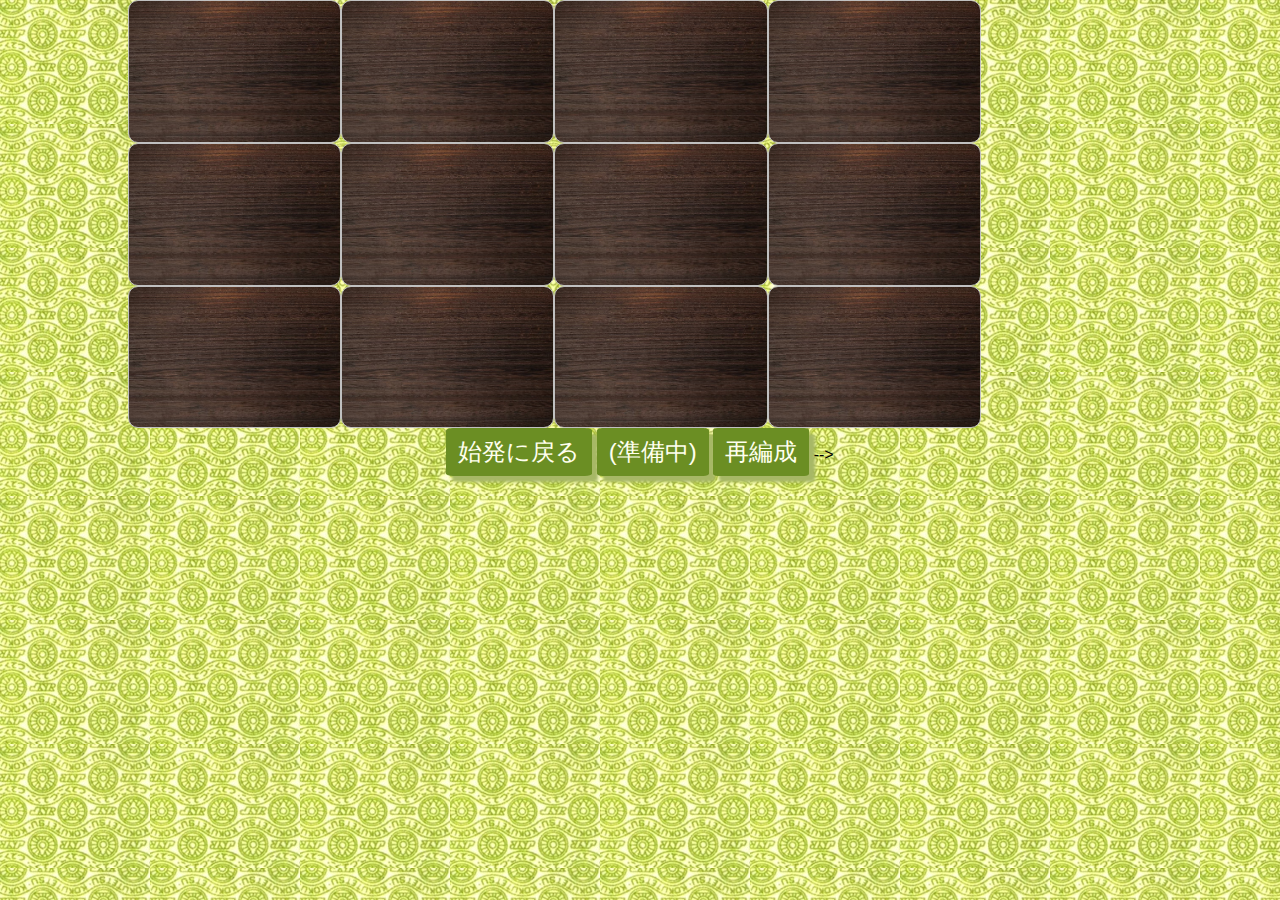
==== game.html @ 977b211f "Update game.html" ====
<!DOCTYPE html>
<html lang="ja">
<head>
  <meta charset="UTF-8">
  <meta name="viewport" content="width=device-width, initial-scale=1.0">
  <title>とれいんマーク</title>
<link rel="shortcut icon" href="favicon.ico">   
  <link rel="stylesheet" href="memory.css"/>
  <!-- media="screen" -->
  
</head>
<body class="eawase">
  <div id="kami" ></div> <!--紙ふぶき用div-->

  <div id="panel"></div> <!-- カードが入るdiv -->
  <!-- <div id="result"></div> 秒数が入るdiv -->
  
  <input type="button" class="gbtn" onclick="location.href='index.html'" value="始発に戻る">
  <input type="button" class="gbtn" onclick="location.href='photo.html'" value="(準備中)">
  <input type="button" value="再編成" id="btnReload" class="gbtn" >

<!--    <div id="kami" ></div> <!--紙ふぶき用div--> -->

  <script src="memory.js"></script>
</body>
</html>
---- memory.css ----
body{
  text-align: center;
  font-family:"zen-kaku gothic antique-black", "Hiragino Sans w3", "Hiragino Kaku Gothic PronN", "MS Pゴシック", sans-serif;
  margin: 0 auto;
  overflow: hidden;
  
}

.train{
  background-image:url("img/hatsukari.jpg");
  background-repeat: no-repeat;
  background-size: cover;
  background-position: center top;

}

h1 {
  font-family: "Zen Kaku Gothic Antique", sans-serif;
  font-weight: boldest;
  /* font-weight: 900; */
  line-height: 1;
}


.daimei {
  display: inline-block;
  background:rgb(197, 204, 221);
}

.eawase {
  background-image:url("img/jnr.jpg");
  background-repeat: repeat;
  /* background-size: cover; */
  /* background-position: center top; */

}


#panel  {
      width: 80%;
      height: 80%;
      overflow:hidden;
      margin: auto;
    }

.card{
      width : 16.5vw;
      height: 11vw;
      border: 1px solid silver;
      border-radius:10px;
      float:left;
      cursor: pointer;
    }

img{
      width: 16.5vw;
      height: 11vw;
    }

    /* 裏の状態 */
.back{
      background-image: url('img/back2.jpg');
      background-size: 16.5vw 11vw;
      }

      /* 終了時 */
.finish{
        opacity:1;
        cursor: default;
      }
      
      /* 経過秒数 */
#result{ 
        font-size: 1.2em;
        font-weight: bold;
       } 

      /* ボタンのデザイン 
input[type="button"]{
  font-size: 150%;
}*/

.btn {
  display       : inline-block;
  border-radius : 5%;          /* 角丸       */
  font-size     : 18pt;        /* 文字サイズ */
  text-align    : center;      /* 文字位置   */
  cursor        : pointer;     /* カーソル   */
  padding       : 12px 12px;   /* 余白       */
  background    : darkblue;     /* 背景色     */
  color         : #FFFFEE;     /* 文字色     */
  line-height   : 1em;         /* 1行の高さ  */
  transition    : .3s;         /* なめらか変化 */
  box-shadow    : 6px 6px 3px #A7B866; /* 影の設定 */
  border        : none;    /* 枠の指定 */
  text-decoration:none  /* 下線を消す */
}

.gbtn {
  display       : inline-block;
  border-radius : 5%;          /* 角丸       */
  font-size     : 18pt;        /* 文字サイズ */
  text-align    : center;      /* 文字位置   */
  cursor        : pointer;     /* カーソル   */
  padding       : 12px 12px;   /* 余白       */
  background    : olivedrab;     /* 背景色     */
  color         : #FFFFEE;     /* 文字色     */
  line-height   : 1em;         /* 1行の高さ  */
  transition    : .3s;         /* なめらか変化 */
  box-shadow    : 6px 6px 3px #A7B866; /* 影の設定 */
  border        : none;    /* 枠の指定 */
  text-decoration:none  /* 下線を消す */
}
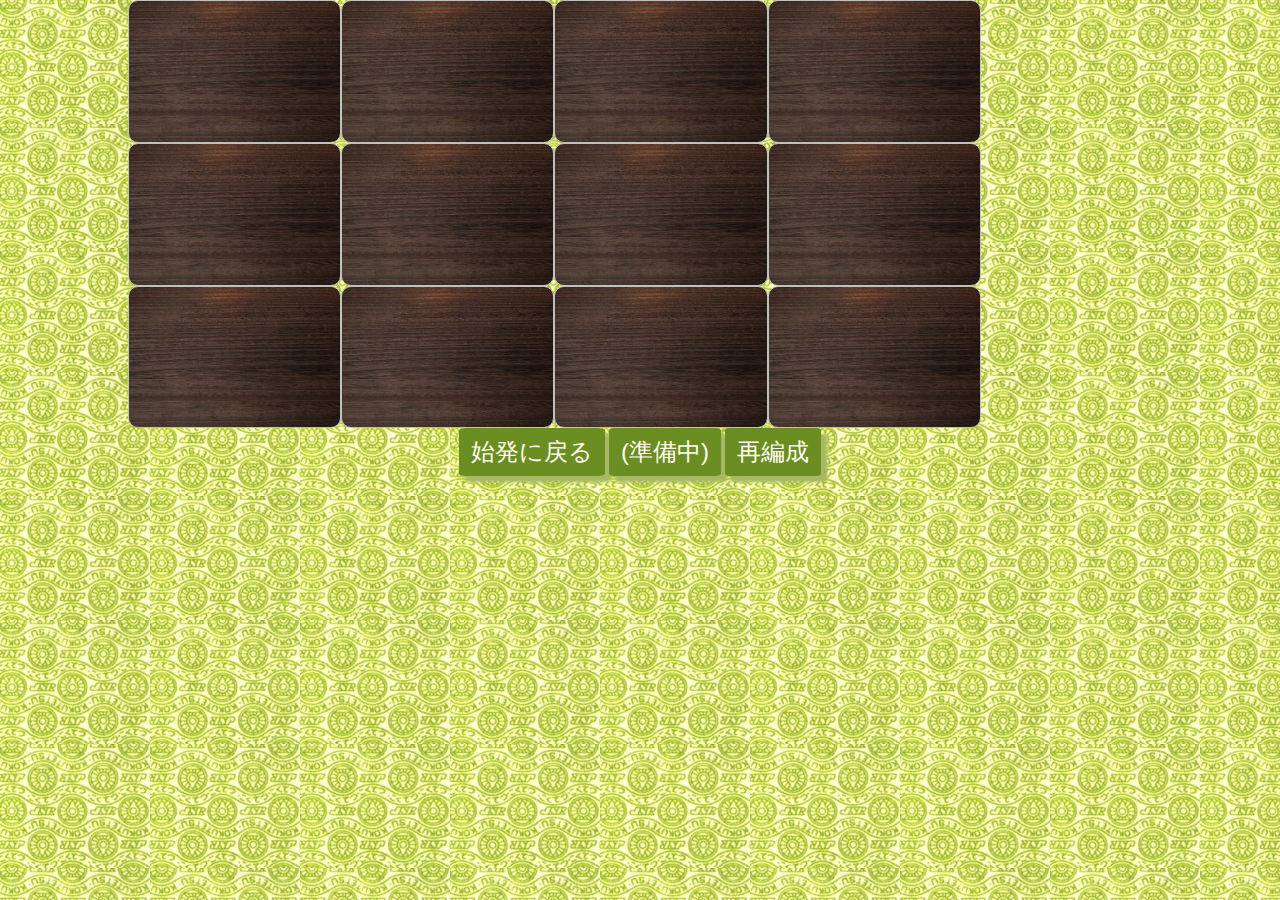
==== commit 48d4bc84: "Update game.html" ====
--- a/game.html
+++ b/game.html
@@ -10,7 +10,6 @@
   
 </head>
 <body class="eawase">
-  <div id="kami" ></div> <!--紙ふぶき用div-->
 
   <div id="panel"></div> <!-- カードが入るdiv -->
   <!-- <div id="result"></div> 秒数が入るdiv -->
@@ -19,7 +18,7 @@
   <input type="button" class="gbtn" onclick="location.href='photo.html'" value="(準備中)">
   <input type="button" value="再編成" id="btnReload" class="gbtn" >
 
-<!--    <div id="kami" ></div> <!--紙ふぶき用div--> -->
+  <div id="kami" ></div> <!--紙ふぶき用div--> 
 
   <script src="memory.js"></script>
 </body>
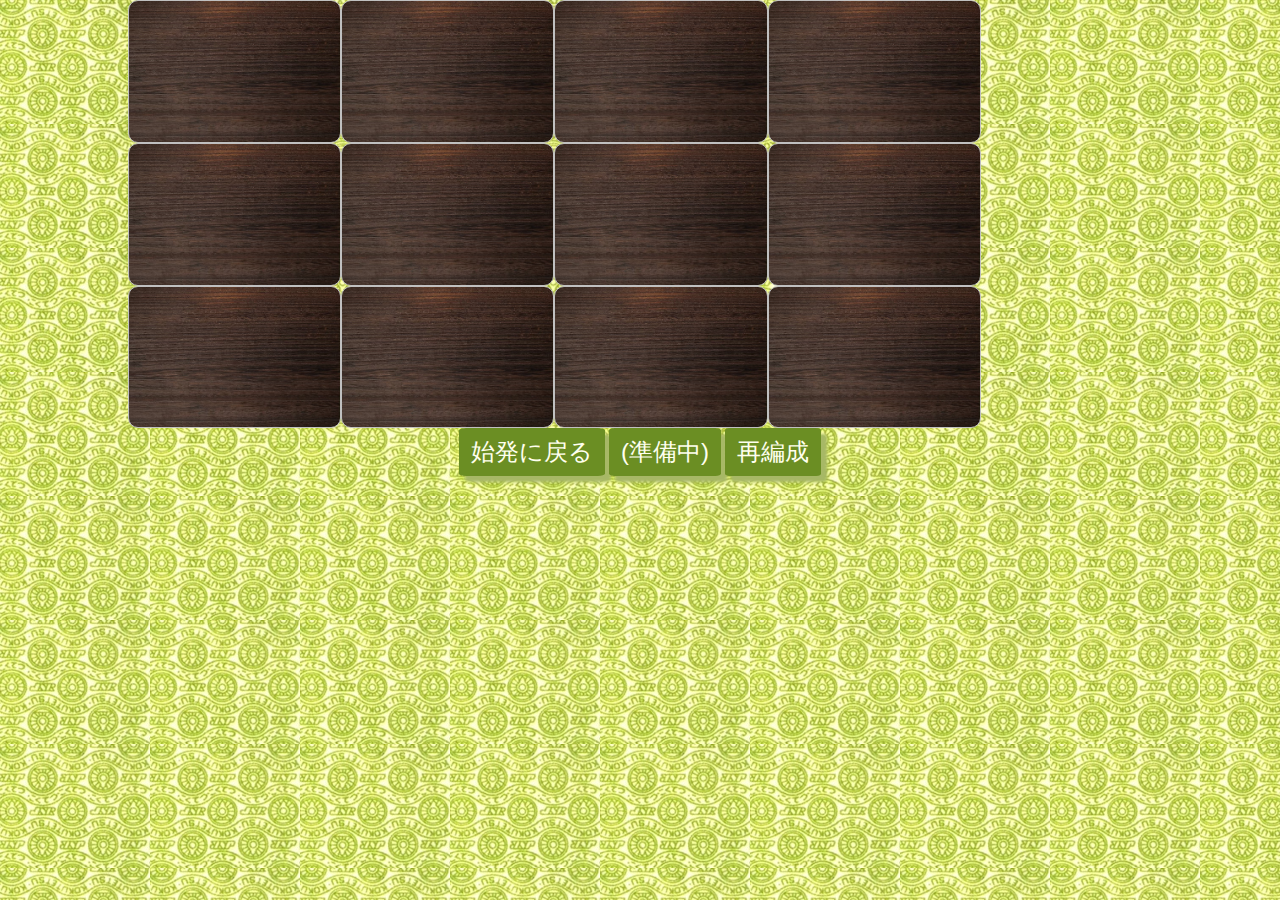
==== commit 0ddbb85b: "Update game.html" ====
--- a/game.html
+++ b/game.html
@@ -6,13 +6,16 @@
   <title>とれいんマーク</title>
 <link rel="shortcut icon" href="favicon.ico">   
   <link rel="stylesheet" href="memory.css"/>
+  <link rel="stylesheet" href="kip.css"/>
+  <link rel="stylesheet" href="style.css"/>
   <!-- media="screen" -->
   
 </head>
 <body class="eawase">
-
+  <canvas id="effectimg" width="2000px" height="1000px"></canvas>
+  <div class="kip kami"></div>
   <div id="panel"></div> <!-- カードが入るdiv -->
-  <!-- <div id="result"></div> 秒数が入るdiv -->
+  <!--<div id="result"></div>  秒数が入るdiv -->
   
   <input type="button" class="gbtn" onclick="location.href='index.html'" value="始発に戻る">
   <input type="button" class="gbtn" onclick="location.href='photo.html'" value="(準備中)">
@@ -21,5 +24,6 @@
   <div id="kami" ></div> <!--紙ふぶき用div--> 
 
   <script src="memory.js"></script>
+  <sxript src="script.js"></sxript>
 </body>
 </html>
--- a/kip.css
+++ b/kip.css
@@ -0,0 +1,22 @@
+body {
+  overflow:hidden;
+}
+
+.kip , .roll{  /*回転しながら降りていく*/
+  animation: yukimi 20s linear;
+  display: inline-block;
+  height: 1em;
+  line-height: 1em;
+  position: fixed;
+  top: -1em;
+  z-index: 1000;
+}
+
+@keyframes yukimi {
+  0% {
+      transform:translateY(0) rotateY(0);
+  }
+  100% {
+      transform:translateY(calc(100vh + 1em)) rotateY(3600deg);
+  }
+}--- a/style.css
+++ b/style.css
@@ -0,0 +1,12 @@
+body {
+	margin: 0 auto;
+	padding: 0;
+	/* background: url(https://www.solluna.blog/wp-content/uploads/2023/02/bg.jpg) no-repeat center top #000000; */
+}
+
+#effectimg {
+	position: fixed;       /*描画固定*/
+	width: 100vw;
+	height: 100vh;
+	overflow: hidden;
+}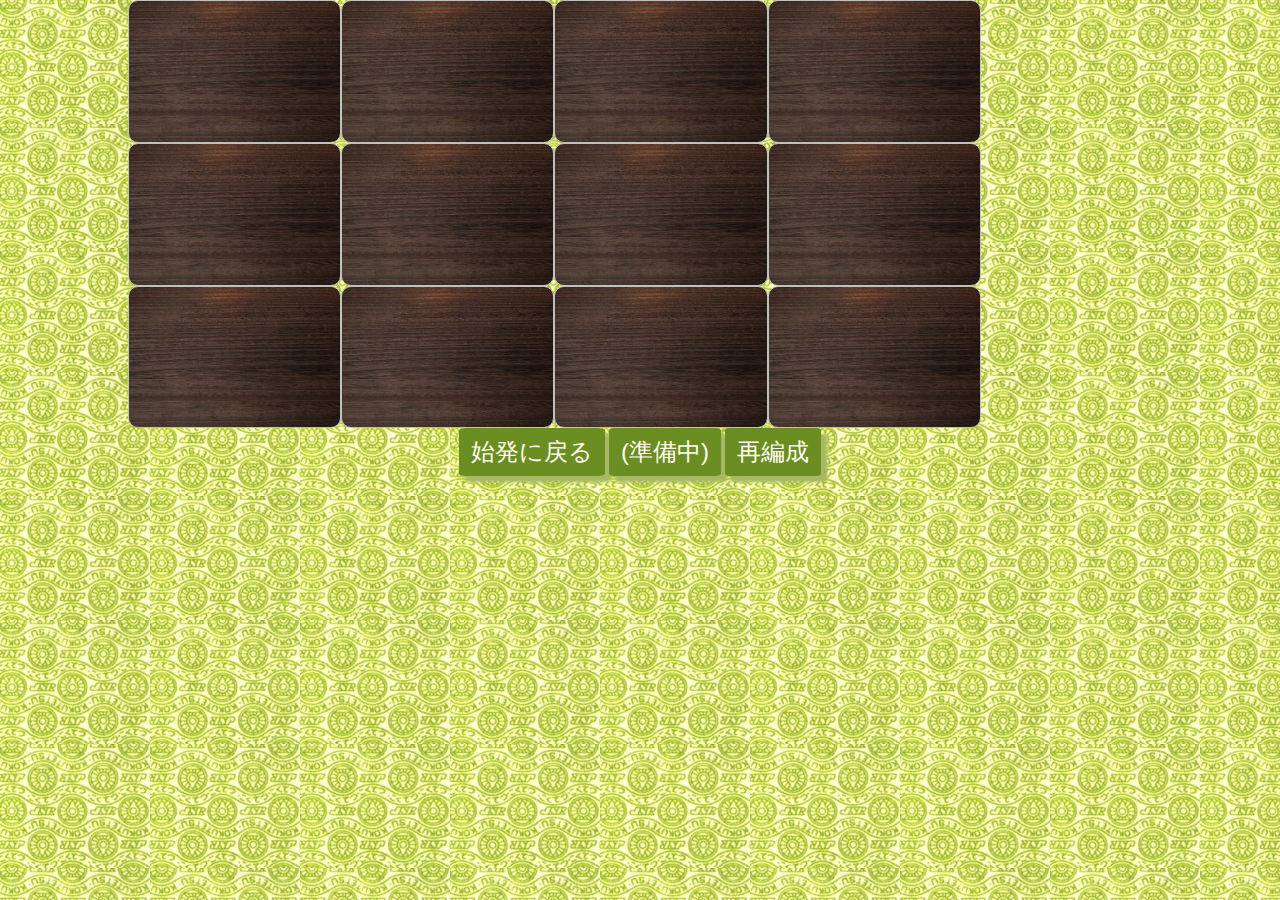
==== commit d0d3690d: "script.js関連を排除" ====
--- a/game.html
+++ b/game.html
@@ -7,12 +7,12 @@
 <link rel="shortcut icon" href="favicon.ico">   
   <link rel="stylesheet" href="memory.css"/>
   <link rel="stylesheet" href="kip.css"/>
-  <link rel="stylesheet" href="style.css"/>
+<!--   <link rel="stylesheet" href="style.css"/> -->
   <!-- media="screen" -->
   
 </head>
 <body class="eawase">
-  <canvas id="effectimg" width="2000px" height="1000px"></canvas>
+<!--   <canvas id="effectimg" width="2000px" height="1000px"></canvas> -->
   <div class="kip kami"></div>
   <div id="panel"></div> <!-- カードが入るdiv -->
   <!--<div id="result"></div>  秒数が入るdiv -->
@@ -24,6 +24,6 @@
   <div id="kami" ></div> <!--紙ふぶき用div--> 
 
   <script src="memory.js"></script>
-  <sxript src="script.js"></sxript>
+<!--   <sxript src="script.js"></sxript> -->
 </body>
 </html>
